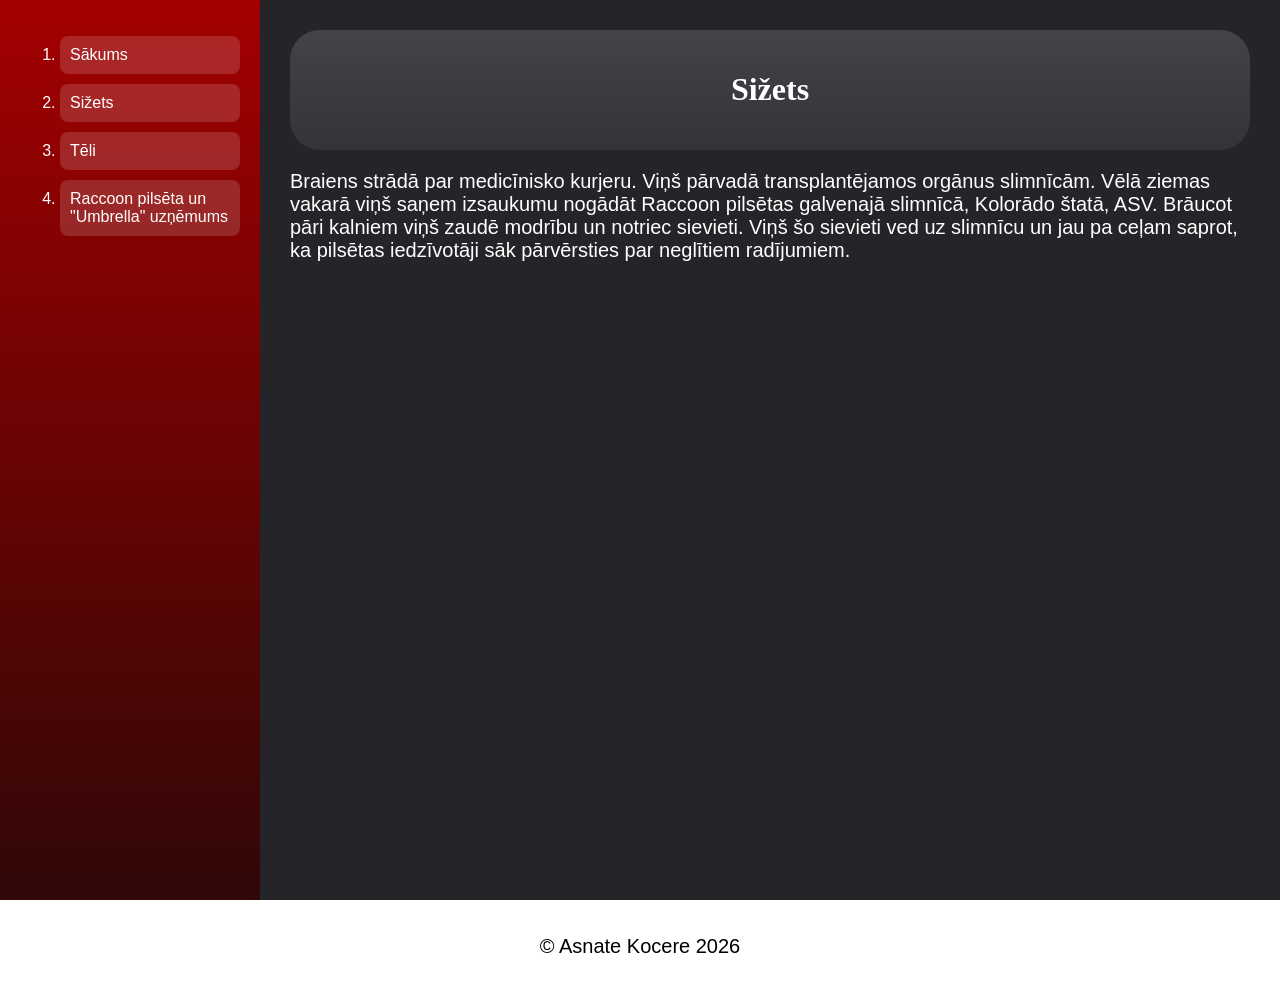
==== majaslapa/page2.html @ b31e14e9 "Add files via upload" ====
<!DOCTYPE html>

<html>
    <head>
        <meta charset="utf-8">
        <meta http-equiv="X-UA-Compatible" content="IE=edge">
        <title></title>
        <meta name="description" content="">
        <meta name="viewport" content="width=device-width, initial-scale=1">
        <link rel="stylesheet" href="styles.css">
    </head>
    <body>
        <body>

            <div class="container">
    
                <nav>
                    <ol>
                        <li><a href="index.html">Sākums</a></li>
                <li><a href="page2.html">Sižets</a></li>
                <li><a href="page3.html">Tēli</a></li>
                <li><a href="page4.html">Raccoon pilsēta un "Umbrella" uzņēmums</a></li>
                    </ol>
                </nav>

            <main>  

            <header>
                  <h1>Sižets</h1>
              </header>
            
            <p>Braiens strādā par medicīnisko kurjeru. 
                Viņš pārvadā transplantējamos orgānus slimnīcām. Vēlā ziemas vakarā 
                viņš saņem izsaukumu nogādāt Raccoon pilsētas galvenajā slimnīcā, 
                Kolorādo štatā, ASV. Brāucot pāri kalniem viņš zaudē modrību un notriec
                 sievieti. Viņš šo sievieti ved uz slimnīcu un jau pa ceļam saprot, ka 
                 pilsētas iedzīvotāji sāk pārvērsties par neglītiem radījumiem.</p>
            
            <img scr=https://residentevilpodcast.com/wp-content/uploads/2021/09/raccooncity.jpg>
        </main> 
        </div> 

        <footer>
            <p>© Asnate Kocere 2026</p>
        </footer>
        
        
        <script src="" async defer></script>
    </body>
</html>
---- majaslapa/styles.css ----
body {
    margin: 0;
    font-family: Arial, sans-serif;
  }
  
  .container {
    display: flex;
    min-height: 100vh;
  }
  
  nav {
    width: 220px;
    background: linear-gradient(#a30000, #300707);
    padding: 20px;
  }
  
  nav ul {
    list-style: none;
    padding: 0;
  }
  
  nav li {
    margin-bottom: 10px;
  }
  
  nav a {
    display: block;
    background: rgba(255, 255, 255, 0.15);
    color: white;
    padding: 10px;
    border-radius: 8px;
    text-decoration: none;
    transition: 0.3s;
  }
  
  nav a:hover {
    background: rgba(255, 255, 255, 0.3);
  }
  
  .content {
    display: flex;
    flex-direction: column;
    flex: 1;
  }
  
  header {
    padding: 20px;
    color: #ffffff;
    background: linear-gradient(#43434a, #333338);
    border-radius: 30px;
  }
  
  main {
    flex: 1;
    padding: 30px;
    background: #252529;
    color: #ffffff;
  }
  
  footer {
    text-align: center;
    padding: 15px;
  }
  
  h1 {
    text-align: center;
    font-family: Tangerine;
  }
  
  h2 {
    margin-top: 40px;
  }
  
  p {
    font-size: clamp(20px, 20vw, 20px);
  }
  
  ol {
    color: #ffffff;
  }
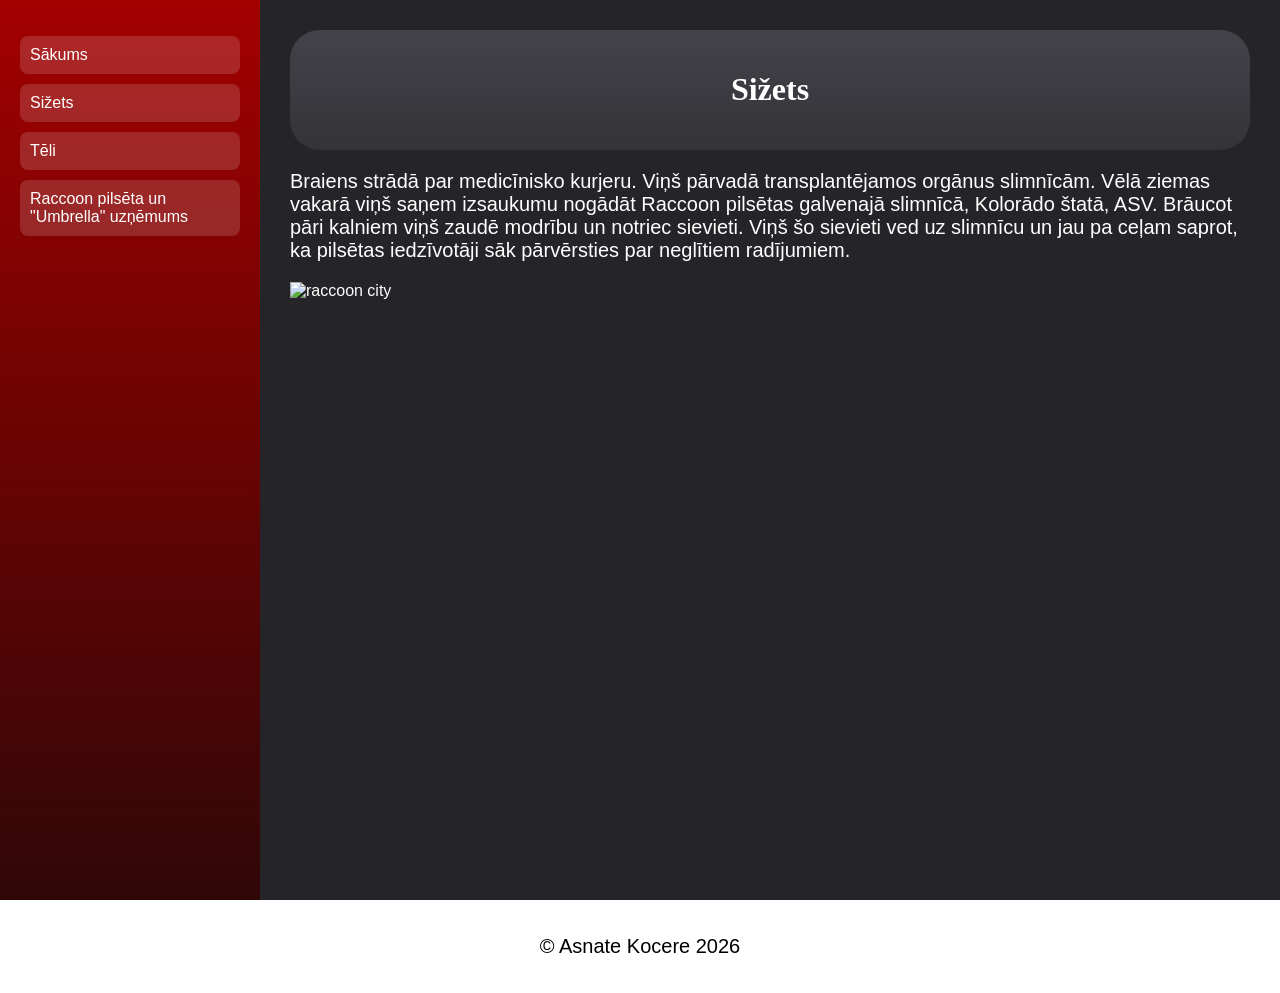
==== commit 72a35af3: "Change nav to unordered list and fix image tag Updated navigation from ordered list to unordered lis" ====
--- a/majaslapa/page2.html
+++ b/majaslapa/page2.html
@@ -15,12 +15,12 @@
             <div class="container">
     
                 <nav>
-                    <ol>
+                    <ul>
                         <li><a href="index.html">Sākums</a></li>
-                <li><a href="page2.html">Sižets</a></li>
-                <li><a href="page3.html">Tēli</a></li>
-                <li><a href="page4.html">Raccoon pilsēta un "Umbrella" uzņēmums</a></li>
-                    </ol>
+                        <li><a href="page2.html">Sižets</a></li>
+                        <li><a href="page3.html">Tēli</a></li>
+                        <li><a href="page4.html">Raccoon pilsēta un "Umbrella" uzņēmums</a></li>
+                    </ul>
                 </nav>
 
             <main>  
@@ -34,9 +34,12 @@
                 viņš saņem izsaukumu nogādāt Raccoon pilsētas galvenajā slimnīcā, 
                 Kolorādo štatā, ASV. Brāucot pāri kalniem viņš zaudē modrību un notriec
                  sievieti. Viņš šo sievieti ved uz slimnīcu un jau pa ceļam saprot, ka 
-                 pilsētas iedzīvotāji sāk pārvērsties par neglītiem radījumiem.</p>
+                 pilsētas iedzīvotāji sāk pārvērsties par neglītiem radījumiem.
+                </p>
+
+                <img
+                src="https://static.wikia.nocookie.net/monster/images/9/9b/RaccoonCityView2.jpg/revision/latest?cb=20171028101523"alt="raccoon city">
             
-            <img scr=https://residentevilpodcast.com/wp-content/uploads/2021/09/raccooncity.jpg>
         </main> 
         </div> 
 
@@ -47,4 +50,4 @@
         
         <script src="" async defer></script>
     </body>
-</html>+</html>
